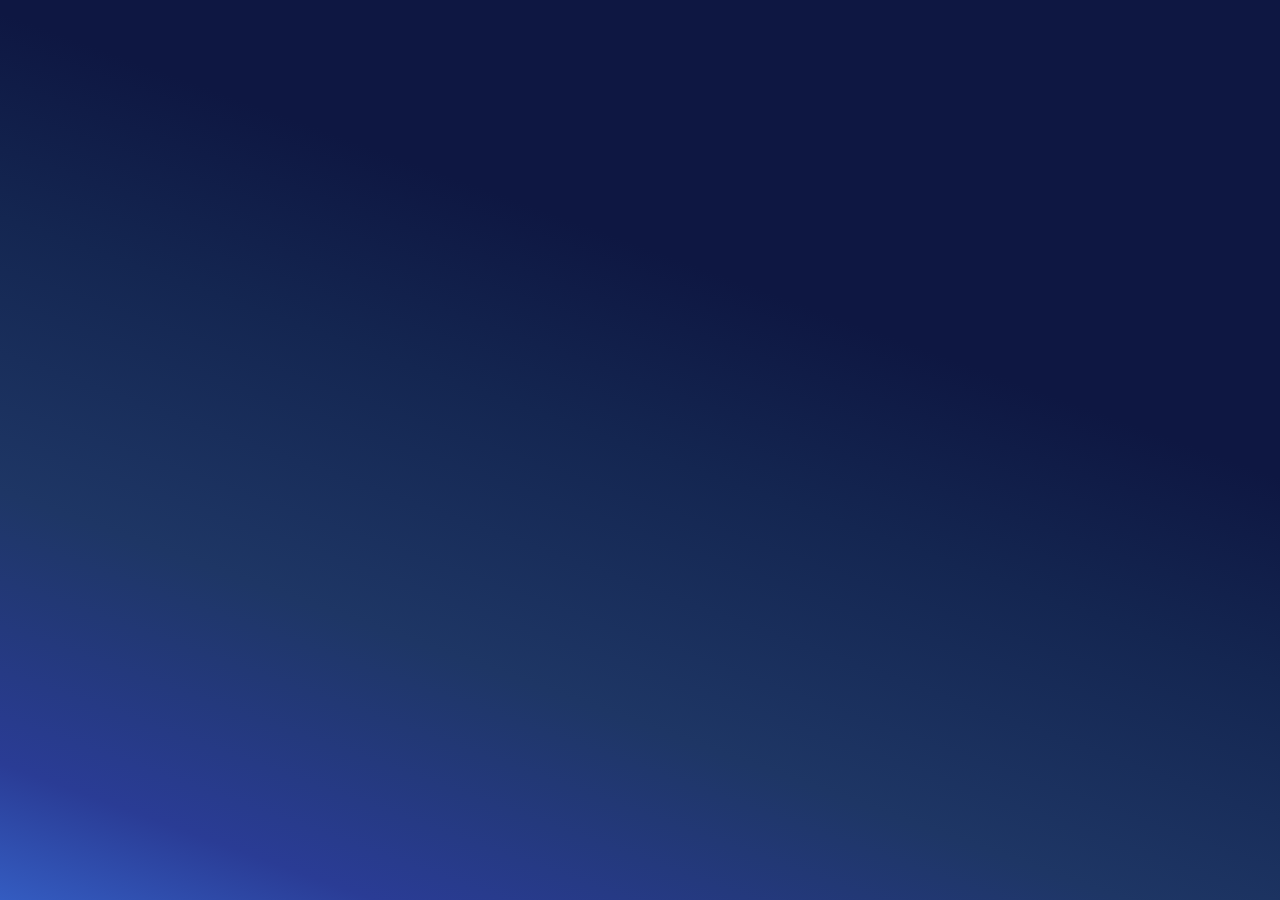
==== html code/index.html @ 11176b39 "add animated night sky background" ====
<!DOCTYPE html> <html lang="ar" dir="rtl">
    <head>
        <scrept src ='../java script code/stars.js'
        defer>
        </scrept>

        <link rel ='stylesheet'
         href = '../css code/style.css'>

        <title>
            birthday gift
        </title>

        <meta charset="UTF-8">
        
    </head>

    <body>
        <div class="stars">

        </div>
        


    </body>
</html>
---- css code/style.css ----
body {
    margin: 0;
    min-height: 100vh;
    background: linear-gradient(
        200deg,
        
        #0e1742 35%,
        #142651 50%,
        #1e3665 70%,
        #2a3c95 90%,
        #345cc1 100%
    );
}
.stars {
    position: fixed;
    inset: 0;
    z-index: 1;
    pointer-events: none;
}
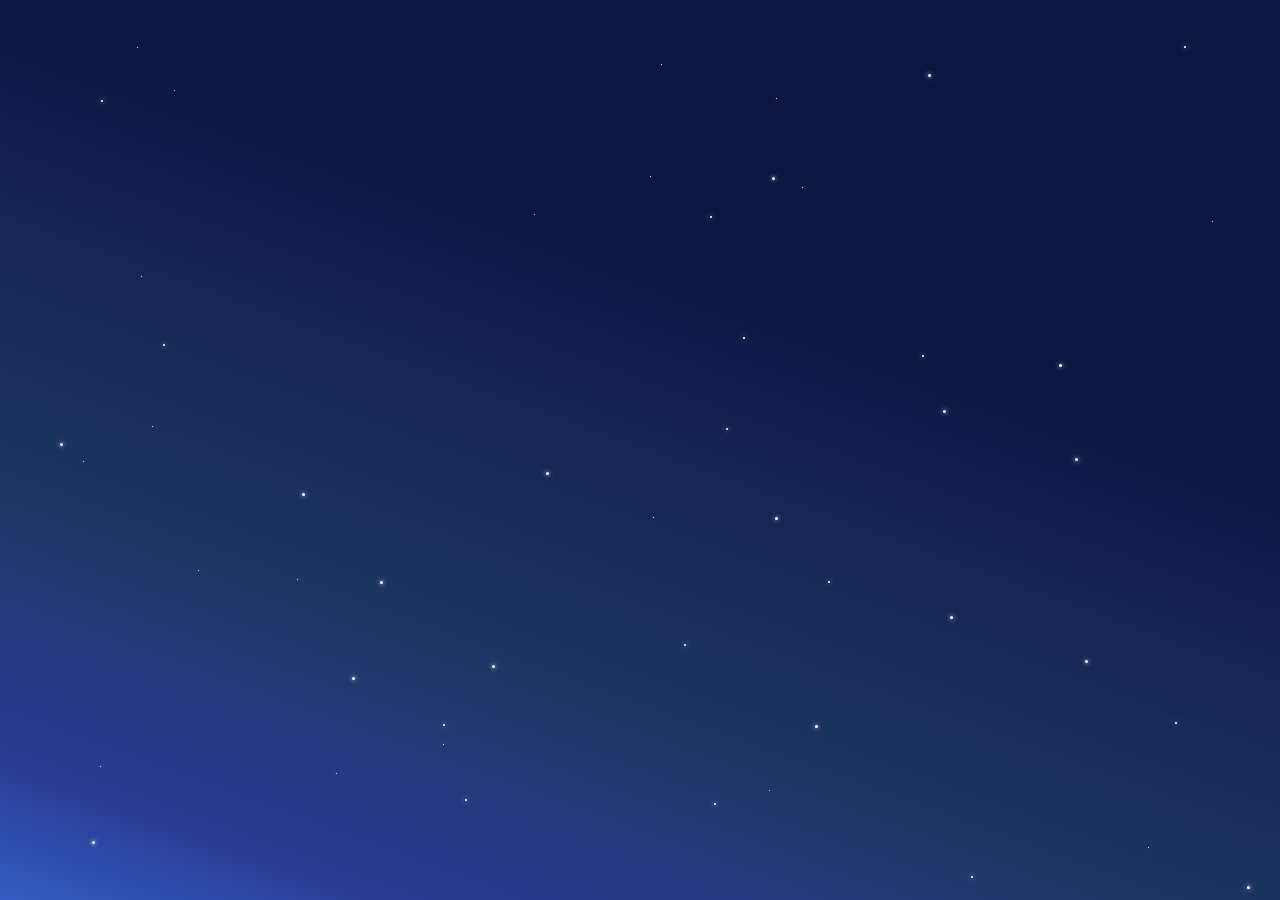
==== commit 105f9605: "added stars to sky" ====
--- a/html code/index.html
+++ b/html code/index.html
@@ -1,26 +1,20 @@
-<!DOCTYPE html> <html lang="ar" dir="rtl">
-    <head>
-        <scrept src ='../java script code/stars.js'
-        defer>
-        </scrept>
 
-        <link rel ='stylesheet'
-         href = '../css code/style.css'>
-
-        <title>
-            birthday gift
-        </title>
-
-        <meta charset="UTF-8">
-        
-    </head>
-
-    <body>
-        <div class="stars">
-
-        </div>
-        
+<!DOCTYPE html>
+<html lang="ar" dir="rtl">
+<head>
+    <meta charset="UTF-8">
 
 
-    </body>
-</html>+    <title>Birthday Gift</title>
+
+    <link rel="stylesheet" href="../css code/style.css">
+
+    <script src="../java script code/stars.js" defer></script>
+</head>
+
+<body>
+
+    <div class="stars"></div>
+
+</body>
+</html>
--- a/css code/style.css
+++ b/css code/style.css
@@ -4,18 +4,26 @@
     min-height: 100vh;
     background: linear-gradient(
         200deg,
-        
         #0e1742 35%,
         #142651 50%,
         #1e3665 70%,
         #2a3c95 90%,
         #345cc1 100%
     );
+    overflow: hidden;
 }
+
 .stars {
     position: fixed;
     inset: 0;
-    z-index: 1;
     pointer-events: none;
+    overflow: hidden;
 }
- +
+.star {
+    position: absolute;
+    background-color: white;
+    border-radius: 50%;
+    opacity: 1;
+    box-shadow: 0 0 5px white;
+}
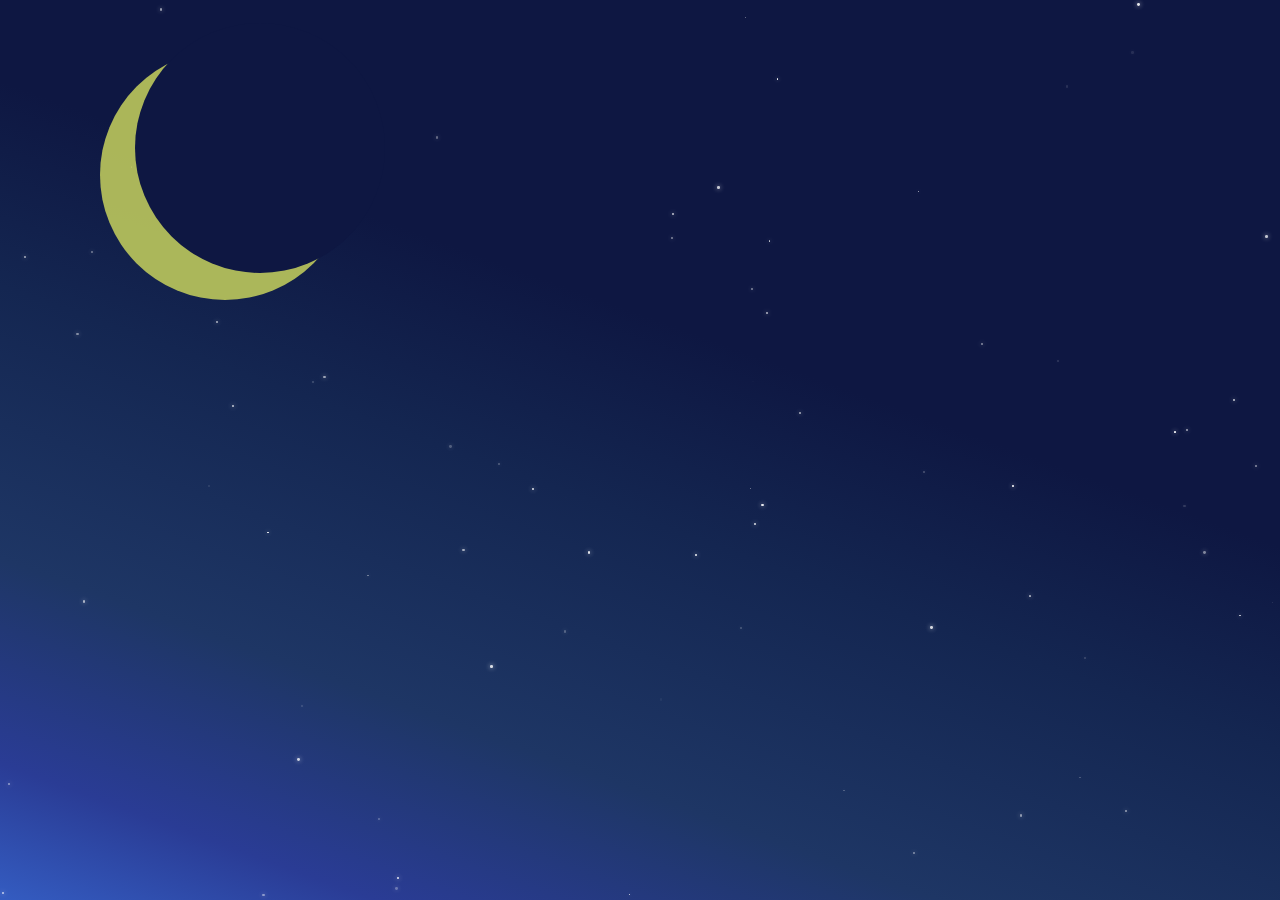
==== commit 0e68b352: "added moon" ====
--- a/html code/index.html
+++ b/html code/index.html
@@ -10,11 +10,14 @@
     <link rel="stylesheet" href="../css code/style.css">
 
     <script src="../java script code/stars.js" defer></script>
+    <script src="../java script code/moon.js" defer></script>
 </head>
 
 <body>
 
     <div class="stars"></div>
 
+
+
 </body>
 </html>
--- a/css code/style.css
+++ b/css code/style.css
@@ -4,9 +4,9 @@
     min-height: 100vh;
     background: linear-gradient(
         200deg,
-        #0e1742 35%,
-        #142651 50%,
-        #1e3665 70%,
+        #0e1742 40%,
+        #142651 55%,
+        #1e3665 75%,
         #2a3c95 90%,
         #345cc1 100%
     );
@@ -27,3 +27,20 @@
     opacity: 1;
     box-shadow: 0 0 5px white;
 }
+ 
+.moon {
+    position: absolute;
+    background-color: rgb(189, 200, 93);
+    border-radius: 50%;
+    box-shadow: 0 0 0px #817c2c;
+    opacity: 0.9;
+}
+
+.moon0{
+    position: absolute;
+    background-color:#0e1742 ;
+    border-radius: 50%;
+   
+
+
+}
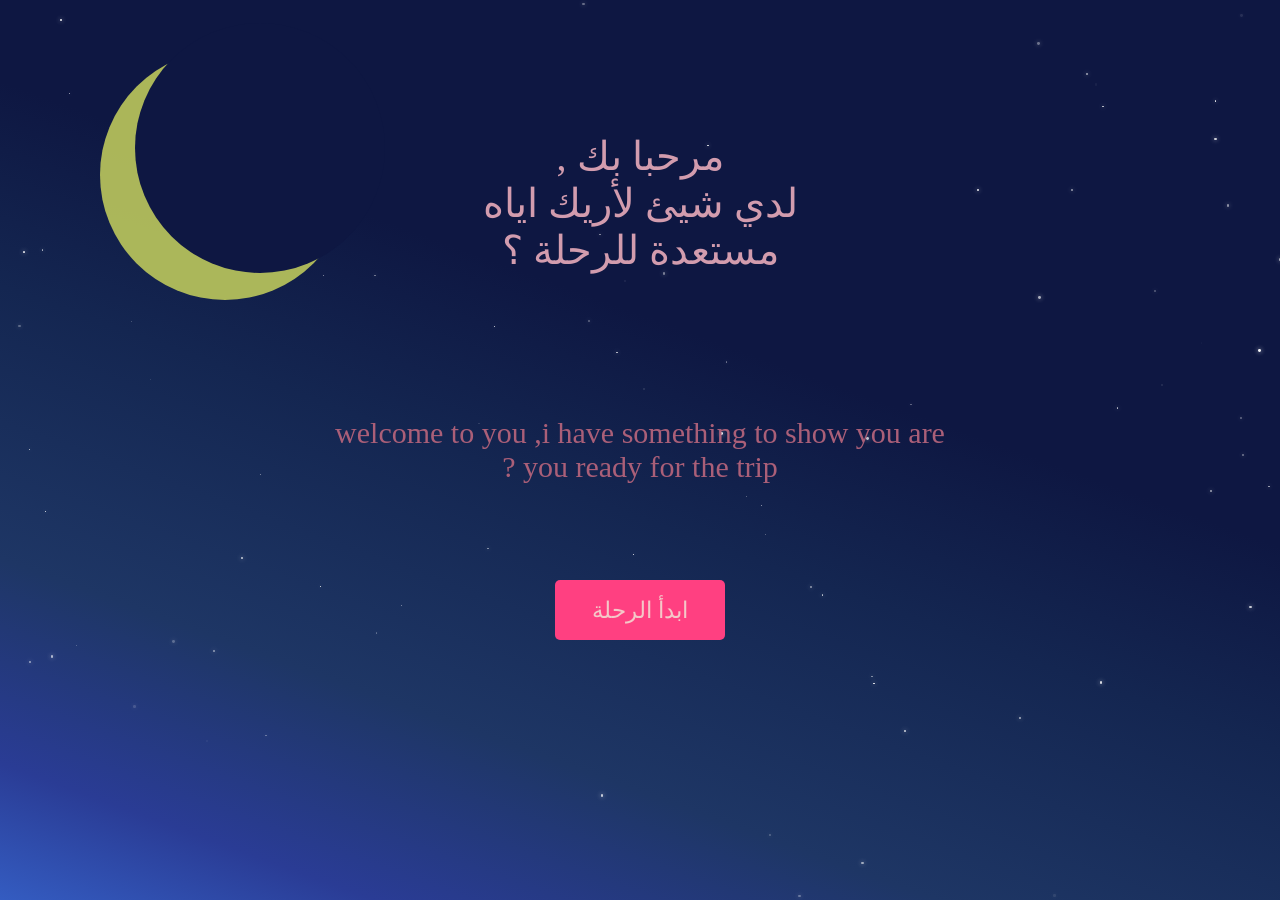
==== commit ac5e0707: "some edets like => button => text" ====
--- a/html code/index.html
+++ b/html code/index.html
@@ -11,12 +11,25 @@
 
     <script src="../java script code/stars.js" defer></script>
     <script src="../java script code/moon.js" defer></script>
+    <script src="../java script code/buttons.js" defer></script>
 </head>
 
 <body>
 
     <div class="stars"></div>
 
+    <button class="button" id="start_button">ابدأ الرحلة</button>
+
+    <p1 class="p1">
+        welcome to you ,i have something to show you
+        are you ready for the trip ?
+    </p1>
+    <p2 class="p2">
+        <br> مرحبا بك ,
+       <br> لدي شيئ لأريك اياه 
+       <br> مستعدة للرحلة ؟
+    </p2>
+
 
 
 </body>
--- a/css code/style.css
+++ b/css code/style.css
@@ -41,6 +41,74 @@
     background-color:#0e1742 ;
     border-radius: 50%;
    
+}
+
+.button {
+    position: absolute;
+    top: 50%;
+    left: 50%;
+    transform: translate(-50%, 150%);
+    padding: 10px 20px;
+    font-size: 23px;
+    color: #f4c8c8;
+    background-color: #ff4081;
+    border: none;
+    border-radius: 5px;
+    cursor: pointer;
+    margin-top: 40px;
+    width: 170px;
+    height: 60px;
+    text-align: center;
+    opacity: 5;
+    
+}
+button:active {
+    transform: translate(-50%, 150%) scale(0.95);
+}
+
+.p1{
+    position: absolute;
+    font-size: 30px;
+    color : rgb(170, 95, 120);
+    text-align : center;
+    top : 50%;
+    left : 50%;
+    transform : translate(-50%, -50%);
+    animation: appear 2s ease ;
+    
+}
+
+.p2{
+        position: absolute;
+    font-size: 40px;
+    color : rgb(210, 156, 174);
+    text-align : center;
+    top : 20%;
+    left : 50%;
+    transform : translate(-50%, -50%);
+    animation: appear 2s ease ;
+}
+@keyframes appear {
+    0%{
+        opacity: 0;
+  
+    }
+    15%{
+        opacity: 0.15;
+    }
+    25%{
+        opacity: 0.25;
+    }
+    50%{
+        opacity: 0.5;
+    }
+    75%{
+        opacity: 0.75;
+    }
+    100%{
+        opacity: 1.2;
+    }
+
+}
 
 
-}
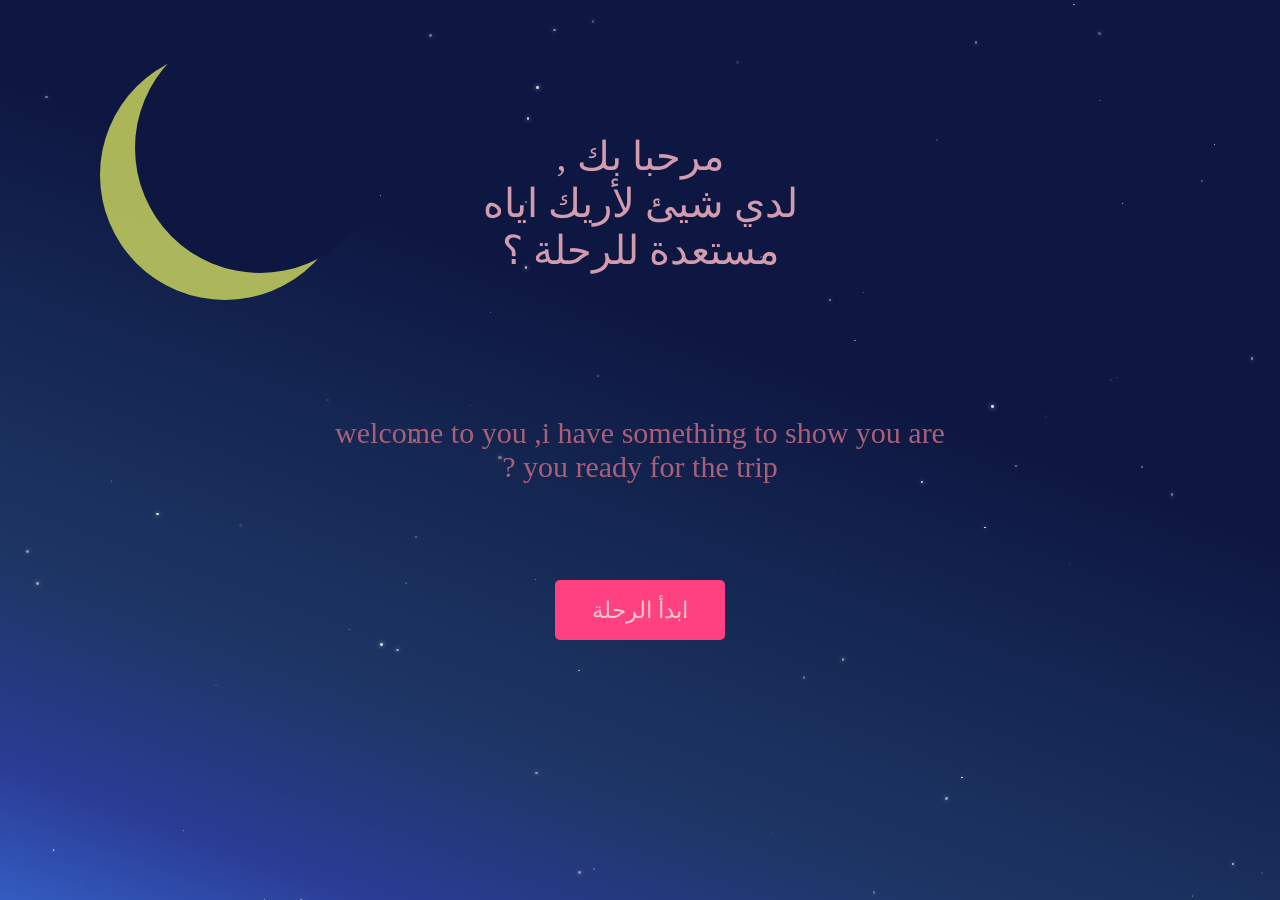
==== commit a87f5b87: "created bubble" ====
--- a/html code/index.html
+++ b/html code/index.html
@@ -17,9 +17,9 @@
 <body>
 
     <div class="stars"></div>
-
-    <button class="button" id="start_button">ابدأ الرحلة</button>
-
+    <a href = 'index1.html'>
+        <button class="button" id="start_button">ابدأ الرحلة</button>
+    </a>
     <p1 class="p1">
         welcome to you ,i have something to show you
         are you ready for the trip ?
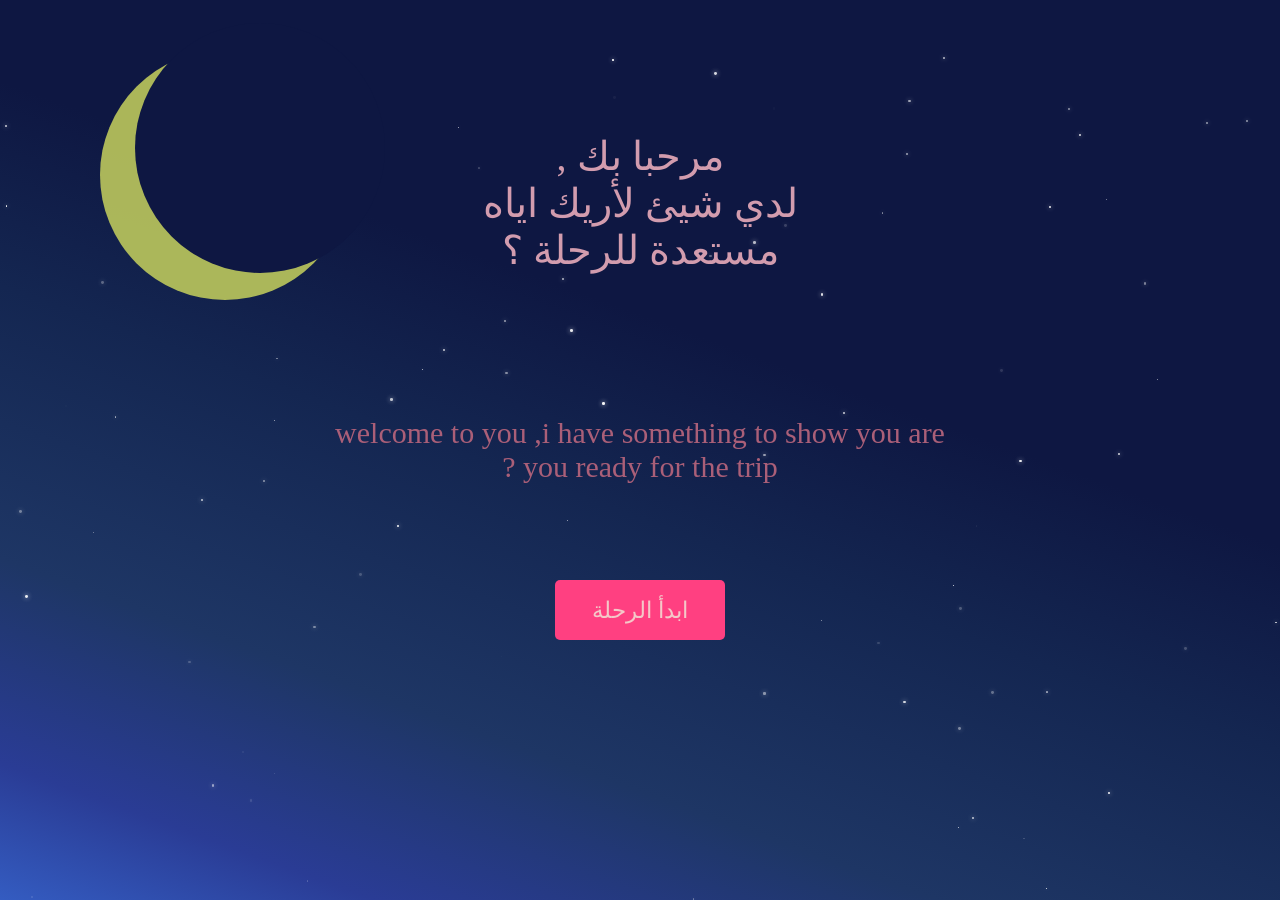
==== commit 5a67742b: "final edit" ====
--- a/html code/index.html
+++ b/html code/index.html
@@ -3,7 +3,7 @@
 <html lang="ar" dir="rtl">
 <head>
     <meta charset="UTF-8">
-
+    <meta name="viewport" content="width=device-width,initial-scale=1.0">
 
     <title>Birthday Gift</title>
 
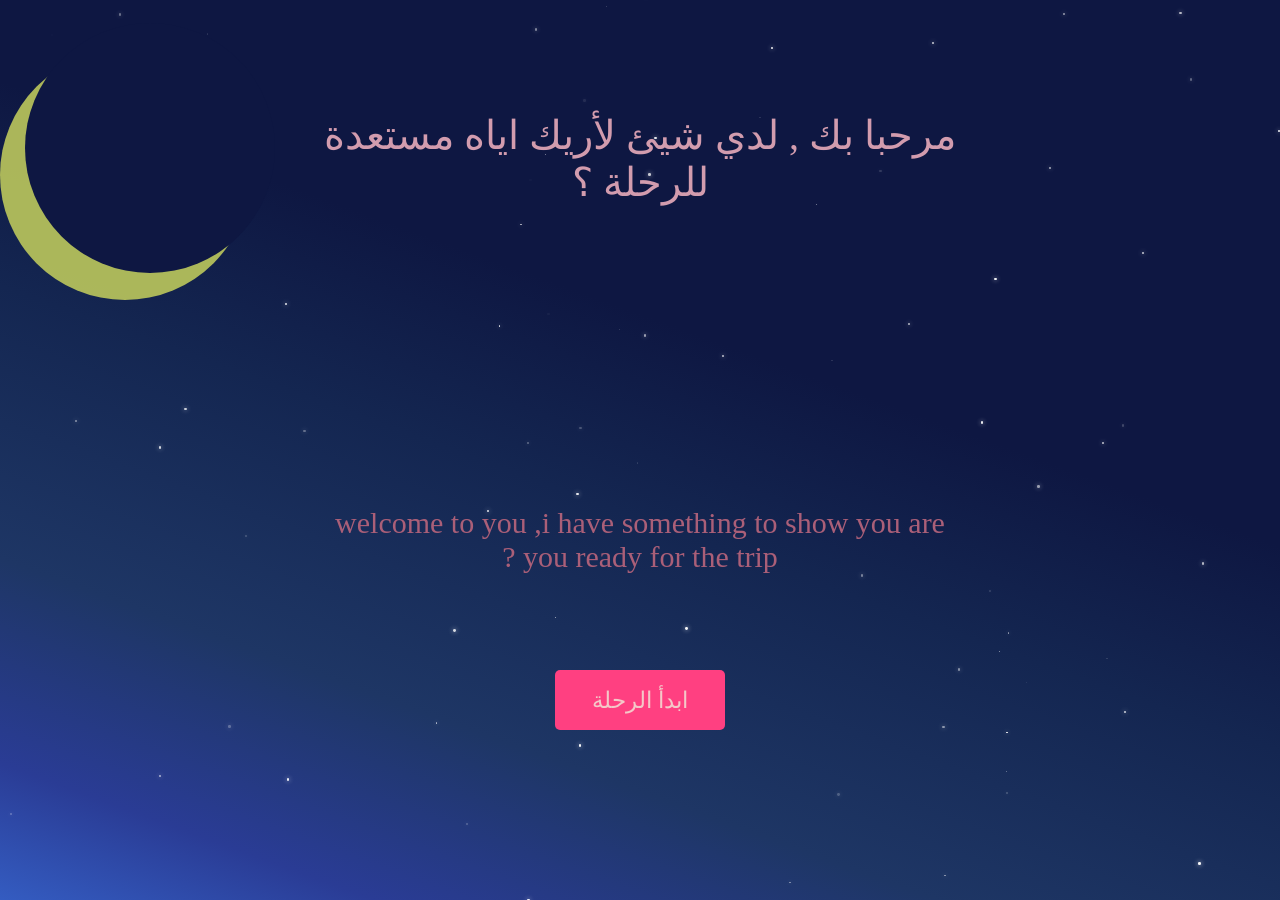
==== commit c1da411a: "done" ====
--- a/html code/index.html
+++ b/html code/index.html
@@ -26,8 +26,8 @@
     </p1>
     <p2 class="p2">
         <br> مرحبا بك ,
-       <br> لدي شيئ لأريك اياه 
-       <br> مستعدة للرحلة ؟
+        لدي شيئ لأريك اياه 
+        مستعدة للرحلة ؟
     </p2>
 
 
--- a/css code/style.css
+++ b/css code/style.css
@@ -34,6 +34,7 @@
     border-radius: 50%;
     box-shadow: 0 0 0px #817c2c;
     opacity: 0.9;
+   
 }
 
 .moon0{
@@ -45,7 +46,7 @@
 
 .button {
     position: absolute;
-    top: 50%;
+    top: 60%;
     left: 50%;
     transform: translate(-50%, 150%);
     padding: 10px 20px;
@@ -71,7 +72,7 @@
     font-size: 30px;
     color : rgb(170, 95, 120);
     text-align : center;
-    top : 50%;
+    top : 60%;
     left : 50%;
     transform : translate(-50%, -50%);
     animation: appear 2s ease ;
@@ -83,7 +84,7 @@
     font-size: 40px;
     color : rgb(210, 156, 174);
     text-align : center;
-    top : 20%;
+    top : 15%;
     left : 50%;
     transform : translate(-50%, -50%);
     animation: appear 2s ease ;
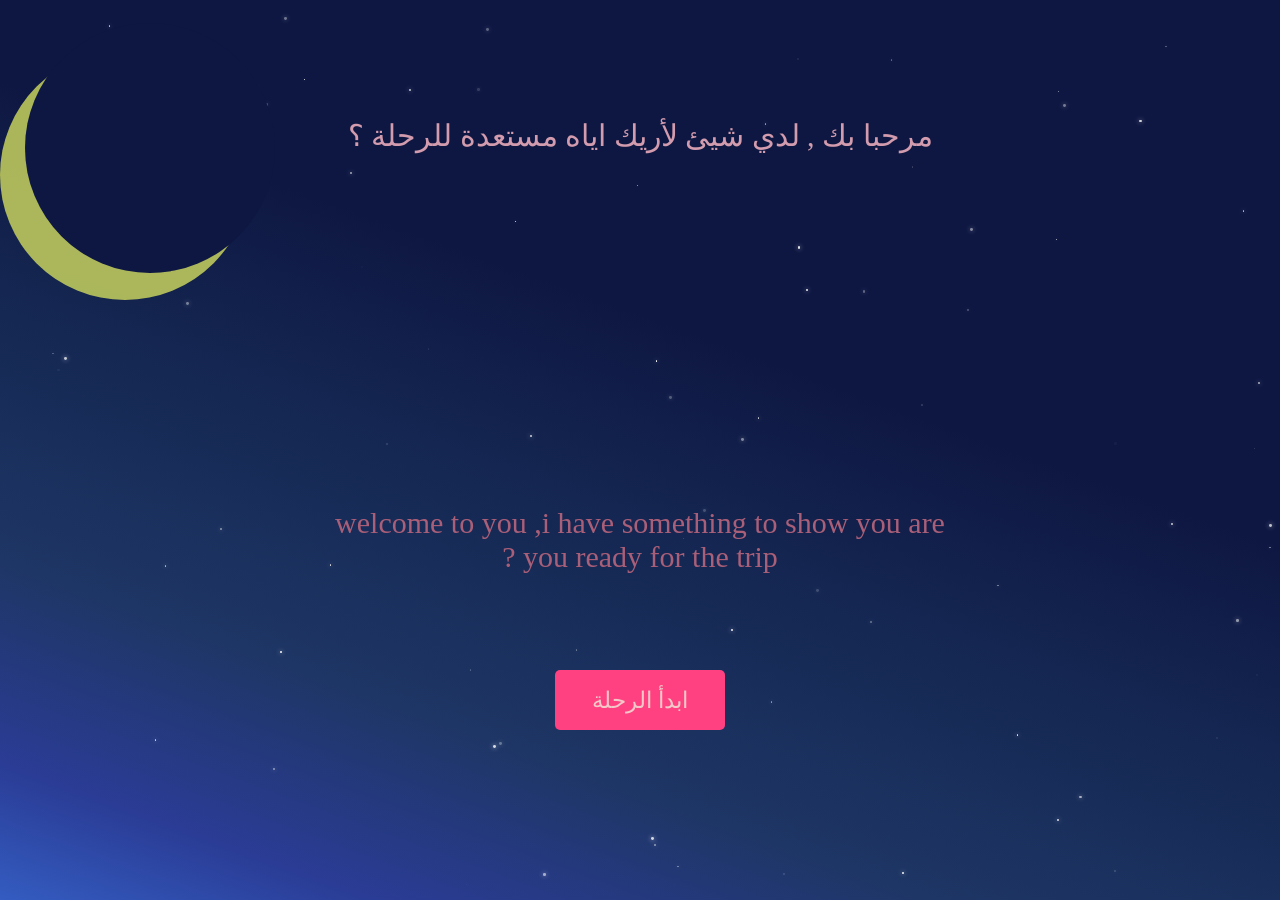
==== commit 34dd7cdf: "end" ====
--- a/html code/index.html
+++ b/html code/index.html
@@ -25,7 +25,7 @@
         are you ready for the trip ?
     </p1>
     <p2 class="p2">
-        <br> مرحبا بك ,
+         مرحبا بك ,
         لدي شيئ لأريك اياه 
         مستعدة للرحلة ؟
     </p2>
--- a/css code/style.css
+++ b/css code/style.css
@@ -81,7 +81,7 @@
 
 .p2{
         position: absolute;
-    font-size: 40px;
+    font-size: 30px;
     color : rgb(210, 156, 174);
     text-align : center;
     top : 15%;
